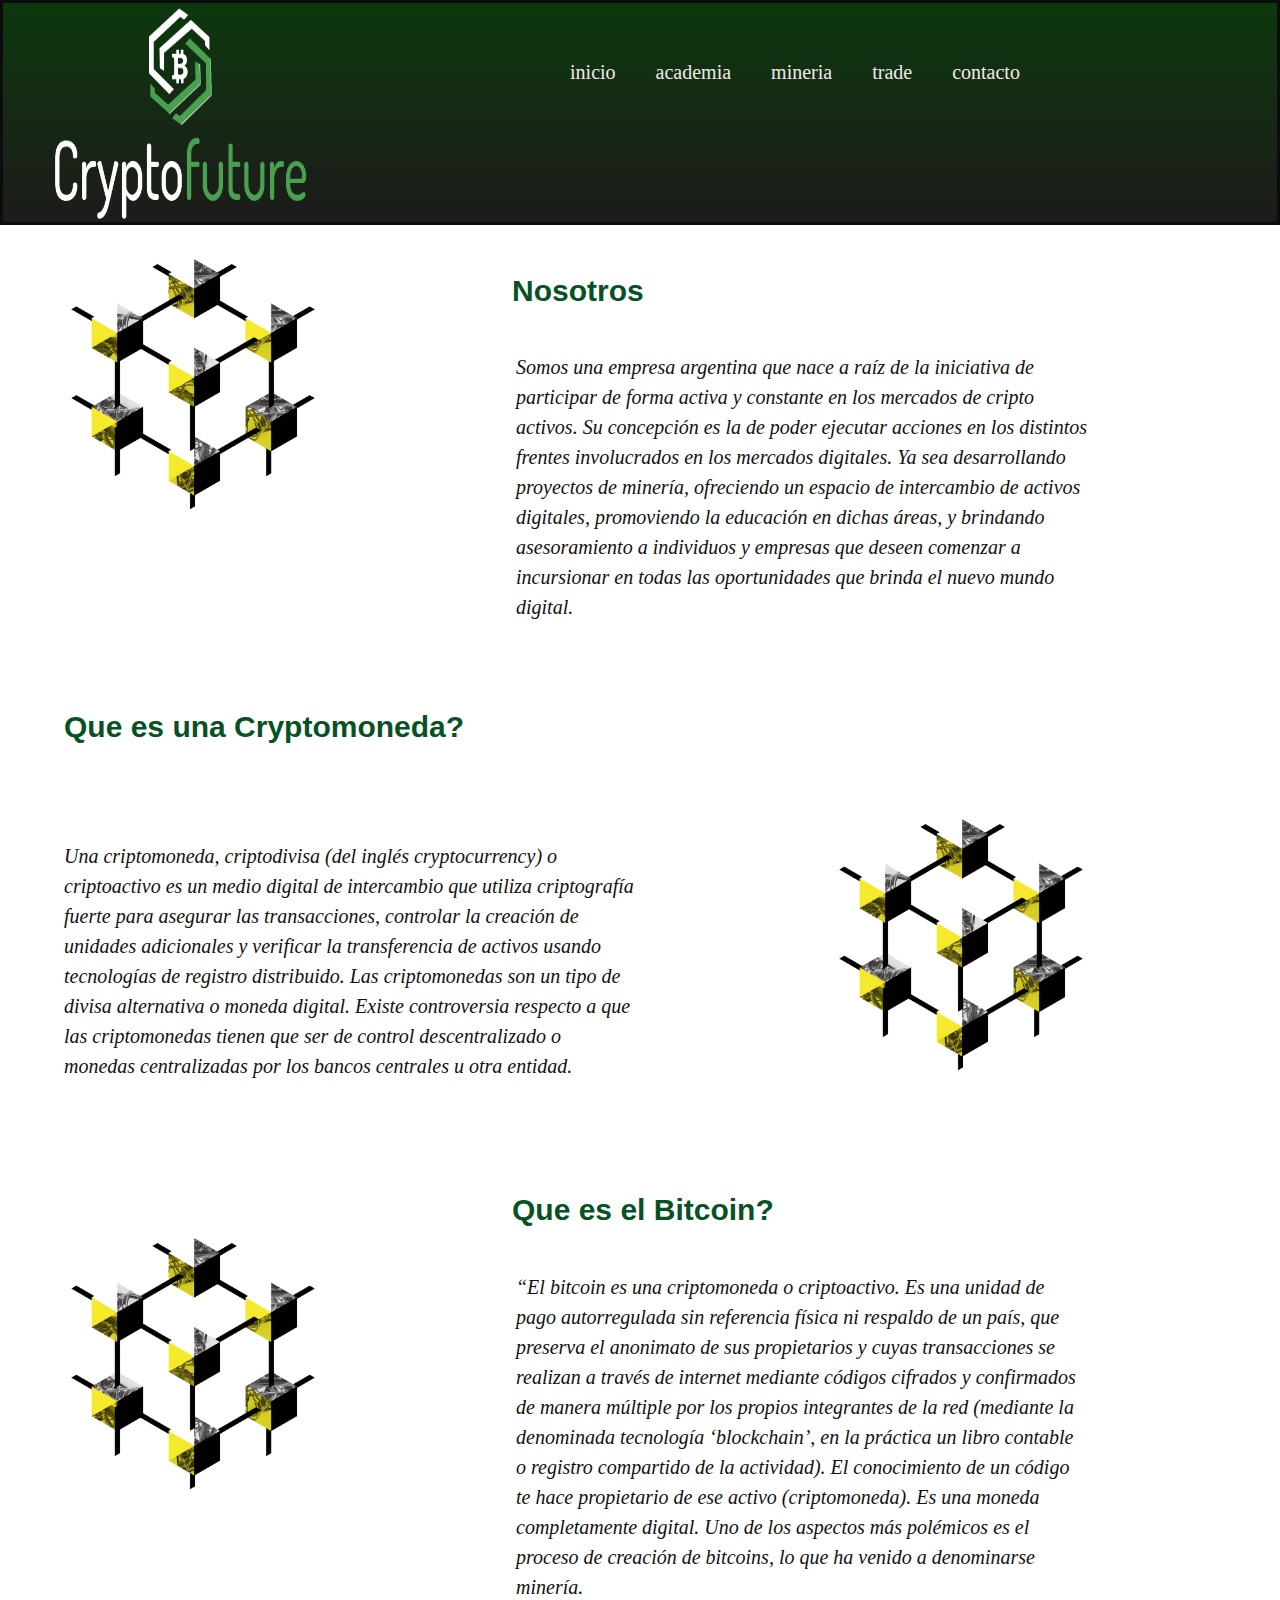
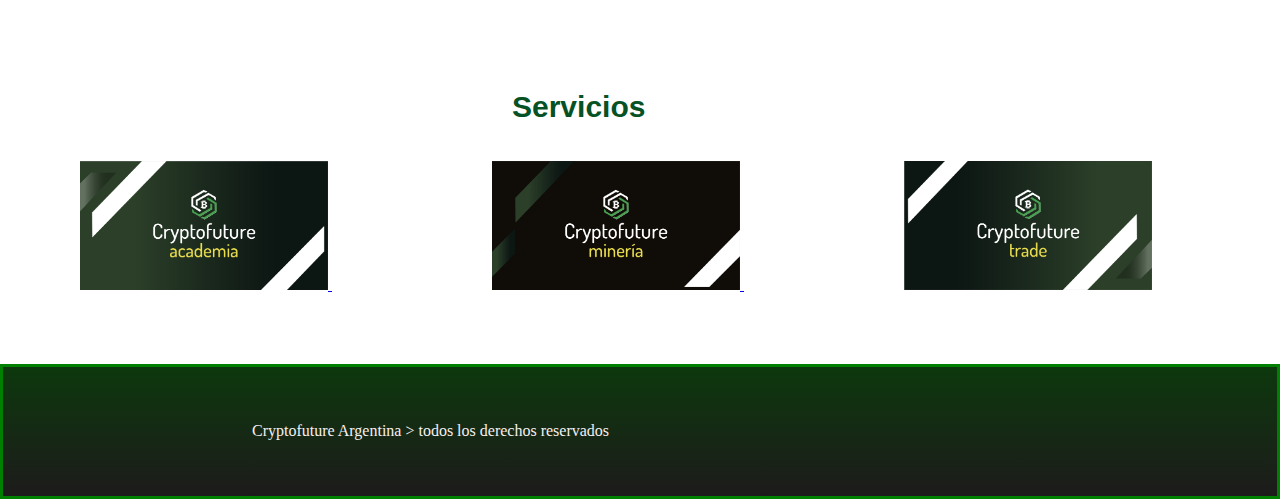
==== index.html @ be1bfe55 "primero commit" ====
<!DOCTYPE html>
<html lang="en">

<head>
    <meta charset="UTF-8">
    <meta http-equiv="X-UA-Compatible" content="IE=edge">
    <meta name="viewport" content="width=device-width, initial-scale=1.0">
    <link rel="stylesheet" href="../css/estilo.css">
    <link rel="stylesheet" href="https://use.fontawesome.com/releases/v5.15.4/css/all.css"
        integrity="sha384-DyZ88mC6Up2uqS4h/KRgHuoeGwBcD4Ng9SiP4dIRy0EXTlnuz47vAwmeGwVChigm" crossorigin="anonymous">


    <title>Cryptofuture</title>
</head>

<body >
    <div class="grillaPadre">
        <header class="header">
            
            <img class="logo" src="../img/logocrypto1.png" alt=" logo">

            <nav>
                
                <ul class="lista">
                    <li><a href="./index.html"> inicio</a>
                    </li>
                    <li> <a href="./academia.html"> academia </a>
                    </li>
                    <li> <a href="./mineria.html"> mineria </a>
                    </li>
                    <li> <a href="./trade.html"> trade </a>
                    </li>
                    <li><a href="./contacto.html"> contacto </a>
                    </li>

                </ul>
            </nav>
          

        </header>
        <br><br>
        <div class="Prin">

            <div class="main__div">
                <h2> Nosotros</h2>

                <div class="nosotros">
                    <img  src="../img/blockchain.png" alt="logoblock">
                    
                    <p class="main__parrafo1">Somos una empresa argentina que nace a raíz de la iniciativa de participar
                        de forma activa y constante en los mercados de cripto activos. Su concepción es la de poder
                        ejecutar acciones en los distintos frentes involucrados en los mercados digitales. Ya sea
                        desarrollando proyectos de minería, ofreciendo un espacio de intercambio de activos digitales,
                        promoviendo la educación en dichas áreas, y brindando asesoramiento a individuos y empresas que
                        deseen comenzar a incursionar en todas las oportunidades que brinda el nuevo mundo digital.</p>
                </div>
                <div class="crypto">
                    <section>
                     <h2> Que es una Cryptomoneda?</h2>
                     </section>


                    <p class="main__parrafo1">Una criptomoneda, criptodivisa (del inglés cryptocurrency) o criptoactivo
                        es un
                        medio digital de intercambio que utiliza criptografía fuerte para asegurar las transacciones,
                        controlar
                        la creación de unidades adicionales y verificar la transferencia de activos usando tecnologías
                        de
                        registro distribuido.​ Las criptomonedas son un tipo de divisa alternativa o moneda digital.
                        Existe
                        controversia respecto a que las criptomonedas tienen que ser de control descentralizado o
                        monedas
                        centralizadas por los bancos centrales u otra entidad.</p>
                    <img  src="../img/blockchain.png" alt="logoblock">
                    </div>
                <div class="nosotros">

                    <h2>Que es el Bitcoin?</h2>

                    <img src="../img/blockchain.png" alt="logoblock">

                    <p class="main__parrafo1">“El bitcoin es una criptomoneda o criptoactivo. Es una unidad de pago
                        autorregulada
                        sin referencia física ni respaldo de un país, que preserva el anonimato de sus propietarios y
                        cuyas
                        transacciones se realizan a través de internet mediante códigos cifrados y confirmados de manera
                        múltiple por los propios integrantes de la red (mediante la denominada tecnología ‘blockchain’,
                        en la
                        práctica un libro contable o registro compartido de la actividad). El conocimiento de un código
                        te hace
                        propietario de ese activo (criptomoneda). Es una moneda completamente digital. Uno de los
                        aspectos más
                        polémicos es el proceso de creación de bitcoins, lo que ha venido a denominarse minería.</p>
                    </div>

            







                </div>
            <div> 
                <h2>Servicios</h2> 
            </div>
            
           
            <section id="servicios">
                
                
                <a href="../pages/academia.html">
                  <img  src="../img/Academia 1-.png" alt=" academia">
                </a>
                <a href="../pages/mineria.html">
                  <img src="../img/Mineria 2-01 .png" alt="mineria">
                </a>
                <a href="../pages/trade.html">
                  <img src="../img/Trade 3-01.png" alt="trade">
                </a>
            </section>

        </div>
        <footer class="footer">


            <p> Cryptofuture Argentina > todos los derechos reservados</p>
            <div>
                <ul class="lista">
                    <li>
                        <i class="fab fa-instagram"></i>
                    </li>
                    <li>
                        <i class="fab fa-facebook-square"></i>
                    </li>
                    <li>
                        <i class="fab fa-twitter"></i>
                    </li>
                </ul>
            </div>

        </footer>
    </div>
</body>

</html>
---- css/estilo.css ----
* {
    margin: 0%;
    padding: 0%;
    box-sizing: border-box;
}
/* pagina principal */

.logo{
    margin-left: 50px;
    
}

    




header{
    background-image: linear-gradient(to top, rgb(29, 27, 27), rgb(13, 56, 13));
    display: flex;
    text-align: center;
    border: 3px solid rgb(11, 12, 12);
    flex-direction: row;
    justify-content: flex-start;
    background-size: 100%;
    width: 100%;
    height: 25vh;
    
    
    
}
.prin{
    height: 60vh;
    display: flex;
    flex-direction: inline;
}
.nosotros {
    margin-top: 25px;
}
    
   

.lista{
    display:inline-flex;

    padding: 7% ;
    width: 15%;
    font-size: 20px;
    margin-right: 50px;
    

    
}

    

 li { 
    display: inline-block;
   
    margin: 10px;
    padding: 10px;
    border-radius: 10%;
  
    
 }
 .lista li a{
    text-decoration: none;
    color: rgb(240, 234, 234);
  
   
}
.lista li:hover {
    background-color: rgb(8, 134, 56);
    border-radius: 20%;
    
}
h2{
    font-family: 'Roboto',Helvetica,Arial,Lucida,sans-serif;
    color: rgb(6, 82, 37);
    
    line-height: 1em;
    font-weight: bold;
    position: absolute;
    left: 40%;
    font-size: 30px;
    margin-top: 2%;
  
    
    
}

footer {
    display: flex;
    align-items: center;
    justify-content:space-evenly;
   color: rgb(245, 240, 240);
   background-image: linear-gradient(to top, rgb(29, 27, 27), rgb(13, 56, 13));
    text-align: left;
    border: solid 3px green;
    width: 100%;
    height: 15vh;
    
    
}


section{
    display: flex;
    justify-content: center;
}
 
.main__parrafo1{
    color: rgb(19, 16, 16);
    font-style: italic;
    font-size: 20px;
    line-height: 1.5;
    width: 700px;
    padding: 5%;
    display: inline-block;
    position: relative;
    margin-top: 3%;
  
    
    
}
.main__div .nosotros p{
    margin-left: 10%;
    padding-left: 5%;
    margin-top: 3%;
}
.main__div .nosotros img{
    margin-left: 5%;
    margin-bottom: 8%;
}
.main__div.crypto{
    display: flex;
    flex-direction: row;
}
.main__div .crypto p{
    margin-right: 5%;
}
.main__div .crypto img{
    margin-top: 10%;
    margin-left: 5%;
}
.crypto section h2{
    margin-inline-start: -35%;
}



img{
    width: 20%;
    height: 100%;
    
}

#servicios{
    display: inline-block;
    flex-direction: row;
    margin-bottom: 50px;
    margin-top: 75px;
    padding: 20px;
   
}
#servicios a{
    align-items: center;
    margin-right: 100px;
    margin-left: 60px;
    margin-top: 30px;
   
    
}

.grillaPadre{
    display: grid;
    grid-template-columns: 1fr, 1fr, 1fr,1fr;
    grid-template-rows: 1fr, 1fr, 1fr, 1fr;
    grid-template-areas:
    " header header header header"
    " prin prin prin prin"
    "prin prin prin prin "
    "footer footer footer footer";
}
.header{
    grid-area: header;
}
.prin{
    grid-area: prin;
}
.footer{
    grid-area: footer;
}






/* pagina academia */
.mainAcademia{
    display: flex;
    
}


.mainAcademia p{
    color: rgb(19, 16, 16);
    font-style: italic;
    font-size: 20px;
    line-height: 1.5;
    width: 700px;
    padding: 5%;
    display: inline-block;
    position: relative;
    margin-top: 5%;
    margin-left: 5%;
    

}


/* pagina mineria */
.mainMineria{ 
   display: flex;
    flex-direction: column;
  

   

}


.mainMineria h2{
    margin-top: 5%;
    margin-top: 5%;
}



/* pagina contacto */
.mainContacto{
    display: flex;
    margin-top: 0%;
} 
.mainContacto h2{
    margin-top: 0%;
}
.formulario{
    display: flexbox;
   margin-left: 10%;
  padding-top: 5%;
  margin-bottom: 10%;
  
}


.formulario input{
    display: block;
    width: 400px;
    height: 50px;
    border-radius: 7%;
    border-color: rgb(4, 167, 53);
    position: left;
    margin-top: 10%;
    color: rgb(15, 15, 15);
    
    font-style: bold;
    
}
.formulario input:hover{
    background-color: rgb(6, 100, 21);
}

.contacto{
    font-size: 25px;
    font-family: Arial, Helvetica, sans-serif;
    height: 30px;
    margin-right : 30%;
    margin-bottom: 10%;
   
}
.grillaContacto {
    display: grid; 
    grid-template-columns: 1.1fr 46.9% 1fr; 
    grid-template-rows: 2fr 6.5fr 1fr; 
    gap: 0px 0px; 
    grid-template-areas: 
      "header header header"
      ". mainContacto ."
      "footer footer footer"; 
  }
  .headerContacto { grid-area: header; }
  .mainContacto { grid-area: mainContacto; }
  .footerContacto { grid-area: footer; }
  


/* pagina trade */
.mainTrade{
    display: flex;
   
}
.mainTrade h2{
    margin-top: 5%;
}
    
.mainTrade p{
    padding: 5%;
    color: rgb(12, 11, 11);
    font-style: italic;
    font-size: 20px;
    line-height: 1.5;
    width: 700px;
    margin-left: 10px ;
    display: inline-block;
    position: relative;
    left: 15%;
    margin-top: 10%;
}
/* media para tablet */
    @media (max-width: 768px){
        
header{
   
    display: flex;
    
    flex-direction: inline block;
    width: 100%;
    height: 20vh;
    align-items: center;
    
    
    
}
.prin{
    width: 100%;
}
.lista{
    display:flex;
    
    padding: 7% ;

    font-size: 20px;
    
    
}}
/* para escritorio */
@media (max-width: 420px){
    header{
   
        display: flex;
        flex-direction:  column;
        width: 100vw;
        height: 25vh;
        align-items: center;
        
        
        
    }
    .nosotros img{
        display: none;
    }
    .nosotros{ flex-direction: column;}
    .crypto{
        max-width: 100%;
        flex-direction: row;
        align-items: center;
        
    }
    
#servicios{
    display: flex;
    flex-direction: column;
    margin-bottom: 50px;
    margin-top: 50px;
    padding: 20px;
    align-items: center;
   
}
#servicios a{
    
    width: 150 vw;
    margin-top: 30px;
   
    
}.formulario{
    display: flexbox;
   padding-left: 10%;
   padding-top: 5%;
   margin-bottom: 15%;
   margin-top: 5%;
   max-width: 30%;
 


}

.contacto{
    margin:5%;
   
}
.formulario input{
    width: auto;
    
}
.mainContacto{
    display: flex;
    flex-direction: column;
    width: 25%;
}

footer {
    display: flex;
  flex-direction: column;
    justify-content:space-evenly;
   color: rgb(245, 240, 240);
   
    text-align: center;
    
    width: 100%;
    height: 15vh;
    
    
}

        
    }
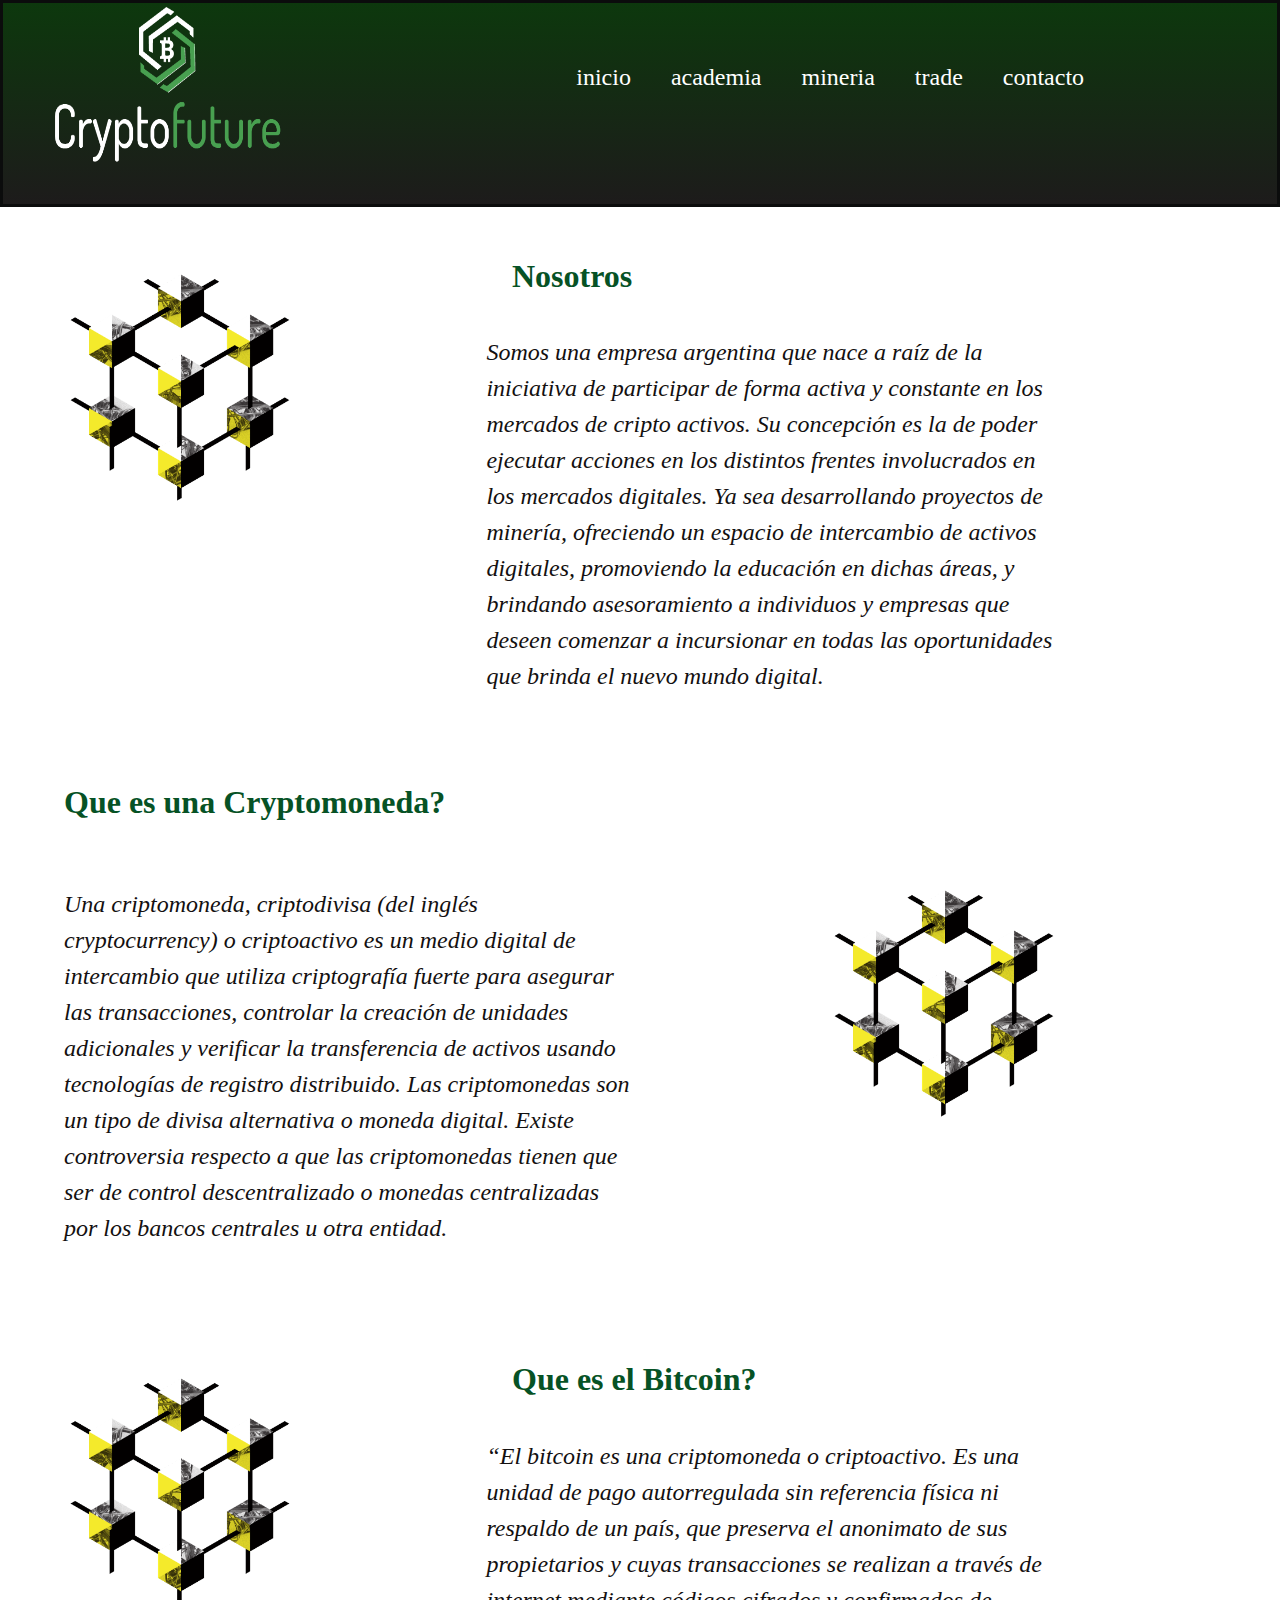
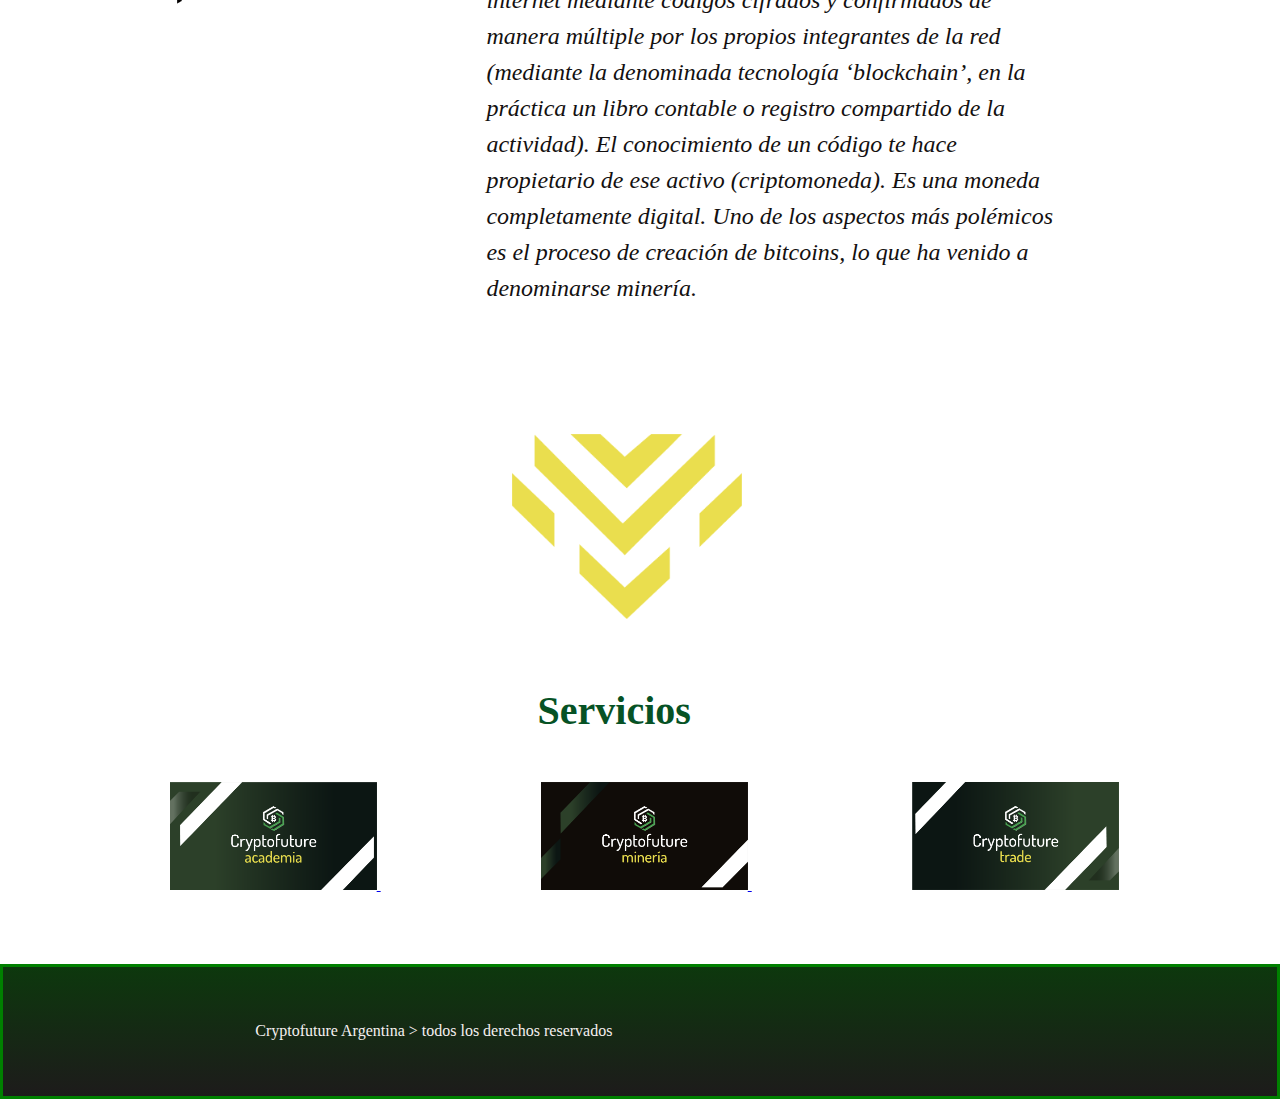
==== commit b7020f95: "acordion en contacto" ====
--- a/index.html
+++ b/index.html
@@ -5,6 +5,8 @@
     <meta charset="UTF-8">
     <meta http-equiv="X-UA-Compatible" content="IE=edge">
     <meta name="viewport" content="width=device-width, initial-scale=1.0">
+    <link href="https://cdn.jsdelivr.net/npm/bootstrap@5.1.3/dist/css/bootstrap.min.css" rel="stylesheet"
+        integrity="sha384-1BmE4kWBq78iYhFldvKuhfTAU6auU8tT94WrHftjDbrCEXSU1oBoqyl2QvZ6jIW3" crossorigin="anonymous">
     <link rel="stylesheet" href="../css/estilo.css">
     <link rel="stylesheet" href="https://use.fontawesome.com/releases/v5.15.4/css/all.css"
         integrity="sha384-DyZ88mC6Up2uqS4h/KRgHuoeGwBcD4Ng9SiP4dIRy0EXTlnuz47vAwmeGwVChigm" crossorigin="anonymous">
@@ -13,14 +15,14 @@
     <title>Cryptofuture</title>
 </head>
 
-<body >
-    <div class="grillaPadre">
+<body>
+    <div class=" grillaPadre">
         <header class="header">
-            
+
             <img class="logo" src="../img/logocrypto1.png" alt=" logo">
 
             <nav>
-                
+
                 <ul class="lista">
                     <li><a href="./index.html"> inicio</a>
                     </li>
@@ -35,18 +37,21 @@
 
                 </ul>
             </nav>
-          
+
 
         </header>
         <br><br>
         <div class="Prin">
 
             <div class="main__div">
+                <a href="">
+                    <i class="fab fa-whatsapp fixed"></i>
+                </a>
+
                 <h2> Nosotros</h2>
+                <div class="nosotros">
+                    <img src="../img/blockchain.png" alt="logoblock">
 
-                <div class="nosotros">
-                    <img  src="../img/blockchain.png" alt="logoblock">
-                    
                     <p class="main__parrafo1">Somos una empresa argentina que nace a raíz de la iniciativa de participar
                         de forma activa y constante en los mercados de cripto activos. Su concepción es la de poder
                         ejecutar acciones en los distintos frentes involucrados en los mercados digitales. Ya sea
@@ -55,12 +60,12 @@
                         deseen comenzar a incursionar en todas las oportunidades que brinda el nuevo mundo digital.</p>
                 </div>
                 <div class="crypto">
-                    <section>
-                     <h2> Que es una Cryptomoneda?</h2>
-                     </section>
+
+                    <h2> Que es una Cryptomoneda?</h2>
 
 
-                    <p class="main__parrafo1">Una criptomoneda, criptodivisa (del inglés cryptocurrency) o criptoactivo
+
+                    <p class="main__parrafo1 ">Una criptomoneda, criptodivisa (del inglés cryptocurrency) o criptoactivo
                         es un
                         medio digital de intercambio que utiliza criptografía fuerte para asegurar las transacciones,
                         controlar
@@ -71,8 +76,8 @@
                         controversia respecto a que las criptomonedas tienen que ser de control descentralizado o
                         monedas
                         centralizadas por los bancos centrales u otra entidad.</p>
-                    <img  src="../img/blockchain.png" alt="logoblock">
-                    </div>
+                    <img src="../img/blockchain.png" alt="logoblock">
+                </div>
                 <div class="nosotros">
 
                     <h2>Que es el Bitcoin?</h2>
@@ -91,9 +96,8 @@
                         propietario de ese activo (criptomoneda). Es una moneda completamente digital. Uno de los
                         aspectos más
                         polémicos es el proceso de creación de bitcoins, lo que ha venido a denominarse minería.</p>
-                    </div>
-
-            
+                </div>
+                <img class="iconoA" src="./img/icono amarillo.png" alt="flechaAbajo">
 
 
 
@@ -101,23 +105,24 @@
 
 
 
-                </div>
-            <div> 
-                <h2>Servicios</h2> 
+
             </div>
-            
-           
+            <div>
+                <h2 class="tituloServicios">Servicios</h2>
+            </div>
+
+
             <section id="servicios">
-                
-                
+
+
                 <a href="../pages/academia.html">
-                  <img  src="../img/Academia 1-.png" alt=" academia">
+                    <img src="../img/Academia 1-.png" alt=" academia">
                 </a>
                 <a href="../pages/mineria.html">
-                  <img src="../img/Mineria 2-01 .png" alt="mineria">
+                    <img src="../img/Mineria 2-01 .png" alt="mineria">
                 </a>
                 <a href="../pages/trade.html">
-                  <img src="../img/Trade 3-01.png" alt="trade">
+                    <img src="../img/Trade 3-01.png" alt="trade">
                 </a>
             </section>
 
@@ -142,6 +147,9 @@
 
         </footer>
     </div>
+    <script src="https://cdn.jsdelivr.net/npm/bootstrap@5.1.3/dist/js/bootstrap.bundle.min.js"
+        integrity="sha384-ka7Sk0Gln4gmtz2MlQnikT1wXgYsOg+OMhuP+IlRH9sENBO0LRn5q+8nbTov4+1p"
+        crossorigin="anonymous"></script>
 </body>
 
 </html>--- a/css/estilo.css
+++ b/css/estilo.css
@@ -9,12 +9,19 @@
     margin-left: 50px;
     
 }
-
-    
-
-
-
-
+.main__div i{
+    color: rgb(239, 245, 239);
+    background-color: green;
+    font-size: 70px;
+    border-radius: 15%;
+}
+.fixed{
+    position: fixed;
+    right: 50px;
+   
+}
+
+    
 header{
     background-image: linear-gradient(to top, rgb(29, 27, 27), rgb(13, 56, 13));
     display: flex;
@@ -23,8 +30,8 @@
     flex-direction: row;
     justify-content: flex-start;
     background-size: 100%;
-    width: 100%;
-    height: 25vh;
+    
+    height: 23vh;
     
     
     
@@ -36,23 +43,29 @@
 }
 .nosotros {
     margin-top: 25px;
-}
-    
+    display: flex;
+}
+.iconoA{
+    margin-left: 40%;
+    margin-top: 5%;
+    margin-bottom: 5%;
+    
+}
+
+
    
 
 .lista{
     display:inline-flex;
 
     padding: 7% ;
-    width: 15%;
-    font-size: 20px;
-    margin-right: 50px;
-    
-
-    
-}
-
-    
+    width: 10%;
+    font-size: 1.5em;
+    margin-right: 40px;
+    
+
+    
+}
 
  li { 
     display: inline-block;
@@ -60,12 +73,10 @@
     margin: 10px;
     padding: 10px;
     border-radius: 10%;
-  
-    
  }
  .lista li a{
     text-decoration: none;
-    color: rgb(240, 234, 234);
+    color: white;
   
    
 }
@@ -73,19 +84,18 @@
     background-color: rgb(8, 134, 56);
     border-radius: 20%;
     
+    
 }
 h2{
-    font-family: 'Roboto',Helvetica,Arial,Lucida,sans-serif;
+    font-family: Cambria, Cochin, Georgia, Times, 'Times New Roman', serif;
     color: rgb(6, 82, 37);
-    
-    line-height: 1em;
+    line-height: 1fr;
     font-weight: bold;
     position: absolute;
+    
     left: 40%;
-    font-size: 30px;
+    font-size: 2em;
     margin-top: 2%;
-  
-    
     
 }
 
@@ -97,28 +107,31 @@
    background-image: linear-gradient(to top, rgb(29, 27, 27), rgb(13, 56, 13));
     text-align: left;
     border: solid 3px green;
-    width: 100%;
+    
     height: 15vh;
-    
-    
 }
 
 
 section{
     display: flex;
-    justify-content: center;
-}
+    justify-content:space-around;
+    margin-left: 7%;
+    margin-top: 5%;
+  
+}
+
+
  
 .main__parrafo1{
     color: rgb(19, 16, 16);
     font-style: italic;
-    font-size: 20px;
+    font-size: 1.5em;
     line-height: 1.5;
     width: 700px;
     padding: 5%;
     display: inline-block;
     position: relative;
-    margin-top: 3%;
+    margin-top: 5%;
   
     
     
@@ -128,7 +141,8 @@
     padding-left: 5%;
     margin-top: 3%;
 }
-.main__div .nosotros img{
+ .main__div .nosotros img{
+   margin-top: 3%;    
     margin-left: 5%;
     margin-bottom: 8%;
 }
@@ -143,15 +157,14 @@
     margin-top: 10%;
     margin-left: 5%;
 }
-.crypto section h2{
-    margin-inline-start: -35%;
-}
-
-
+.main__div .crypto h2{
+    left: 5%;
+}
 
 img{
-    width: 20%;
-    height: 100%;
+    width: 18%;
+    height: 80%;
+    
     
 }
 
@@ -171,11 +184,18 @@
    
     
 }
+.tituloServicios{
+    left: 42%;
+    font-size: 2.5em;
+    margin-top: 0;
+}
+.crypto{
+    display: flex;
+}
 
 .grillaPadre{
     display: grid;
-    grid-template-columns: 1fr, 1fr, 1fr,1fr;
-    grid-template-rows: 1fr, 1fr, 1fr, 1fr;
+   
     grid-template-areas:
     " header header header header"
     " prin prin prin prin"
@@ -192,29 +212,39 @@
     grid-area: footer;
 }
 
-
-
-
-
-
 /* pagina academia */
 .mainAcademia{
     display: flex;
-    
-}
-
+    flex-direction: column;
+    
+}
+.imagenAcademia{
+    position: fixed;
+    height: 30%;
+    margin-top: 5%;
+}
+.boots{
+    width: 70%;
+    margin: 0 auto;
+    margin-bottom: 5%;
+}
+
+.imagen{
+    margin-left: 30%;
+    width: 500px;
+}
 
 .mainAcademia p{
     color: rgb(19, 16, 16);
     font-style: italic;
-    font-size: 20px;
+    font-size: 1.5em;
     line-height: 1.5;
     width: 700px;
     padding: 5%;
     display: inline-block;
     position: relative;
     margin-top: 5%;
-    margin-left: 5%;
+    margin-left: 30%;
     
 
 }
@@ -224,33 +254,64 @@
 .mainMineria{ 
    display: flex;
     flex-direction: column;
-  
-
-   
-
-}
-
+
+}
+.mainMineria p{
+    
+    margin-left: 30%;
+   
+}
+.blockchain{
+    right: 25%;
+    bottom: 25%;
+    padding-bottom: 5%;
+   
+}
 
 .mainMineria h2{
-    margin-top: 5%;
-    margin-top: 5%;
-}
-
-
+    margin-top: 3%;
+    margin-bottom: 5%;
+    
+}
+.imagenMineria{
+    position: fixed;
+    height: 20em;
+}
 
 /* pagina contacto */
+.mainContacto i{
+    color: rgb(239, 245, 239);
+    background-color: green;
+    font-size: 70px;
+    border-radius: 15%;
+}
+.fixed{
+    position: fixed;
+    right: 50px;
+    
+}
+.margen{
+   padding: 5%;
+    margin-bottom: 5%;
+}
+
 .mainContacto{
     display: flex;
     margin-top: 0%;
+    flex-direction: column;
 } 
 .mainContacto h2{
     margin-top: 0%;
+    position: absolute;
 }
 .formulario{
+
     display: flexbox;
-   margin-left: 10%;
+    
+   margin-left: 20%;
   padding-top: 5%;
   margin-bottom: 10%;
+  color: rgb(15, 15, 15);
   
 }
 
@@ -263,23 +324,34 @@
     border-color: rgb(4, 167, 53);
     position: left;
     margin-top: 10%;
-    color: rgb(15, 15, 15);
-    
-    font-style: bold;
+    font-weight: bold;
     
 }
 .formulario input:hover{
     background-color: rgb(6, 100, 21);
+    color: rgb(238, 231, 231);
 }
 
 .contacto{
-    font-size: 25px;
+    font-size: 2em;
     font-family: Arial, Helvetica, sans-serif;
     height: 30px;
     margin-right : 30%;
     margin-bottom: 10%;
    
 }
+.boton{
+    margin-left: 100%;
+    color: white;
+    background-color: green;
+    font-weight: bold;
+}
+.accordion-body{
+    
+        padding: 5rem 1.25rem;
+    
+}
+
 .grillaContacto {
     display: grid; 
     grid-template-columns: 1.1fr 46.9% 1fr; 
@@ -297,136 +369,73 @@
 
 
 /* pagina trade */
+
+
 .mainTrade{
     display: flex;
-   
-}
+  
+}
+
+
 .mainTrade h2{
     margin-top: 5%;
+    color: rgb(6, 63, 15);
+    font-size: bold;
 }
     
 .mainTrade p{
     padding: 5%;
-    color: rgb(12, 11, 11);
+    color: rgb(15, 15, 15);
     font-style: italic;
-    font-size: 20px;
+    font-size: 1.5em;
     line-height: 1.5;
     width: 700px;
     margin-left: 10px ;
     display: inline-block;
     position: relative;
     left: 15%;
-    margin-top: 10%;
+    margin-top: 5%;
 }
 /* media para tablet */
-    @media (max-width: 768px){
-        
-header{
-   
-    display: flex;
-    
-    flex-direction: inline block;
-    width: 100%;
-    height: 20vh;
-    align-items: center;
-    
-    
-    
-}
-.prin{
-    width: 100%;
-}
-.lista{
-    display:flex;
-    
-    padding: 7% ;
-
-    font-size: 20px;
-    
-    
-}}
-/* para escritorio */
-@media (max-width: 420px){
-    header{
-   
-        display: flex;
-        flex-direction:  column;
-        width: 100vw;
-        height: 25vh;
-        align-items: center;
-        
-        
-        
+@media (max-width: 768px) {
+    .header{
+        text-align: left;
     }
-    .nosotros img{
-        display: none;
+    .main__parrafo1{
+        max-width: 500px;
     }
-    .nosotros{ flex-direction: column;}
-    .crypto{
-        max-width: 100%;
-        flex-direction: row;
-        align-items: center;
-        
-    }
-    
-#servicios{
-    display: flex;
-    flex-direction: column;
-    margin-bottom: 50px;
-    margin-top: 50px;
-    padding: 20px;
-    align-items: center;
-   
-}
-#servicios a{
-    
-    width: 150 vw;
-    margin-top: 30px;
-   
-    
-}.formulario{
-    display: flexbox;
-   padding-left: 10%;
-   padding-top: 5%;
-   margin-bottom: 15%;
-   margin-top: 5%;
-   max-width: 30%;
- 
-
-
-}
-
-.contacto{
-    margin:5%;
-   
-}
-.formulario input{
-    width: auto;
-    
-}
-.mainContacto{
-    display: flex;
-    flex-direction: column;
-    width: 25%;
-}
-
-footer {
-    display: flex;
-  flex-direction: column;
-    justify-content:space-evenly;
-   color: rgb(245, 240, 240);
-   
-    text-align: center;
-    
-    width: 100%;
-    height: 15vh;
-    
-    
-}
-
-        
-    }
-
-
-
-
+    #servicios a{
+       
+       margin-right: 30px;
+       margin-left: 50px;
+       margin-top: 30px;
+       
+      
+       
+   }
+       
+}
+   @media (max-width: 425px){
+       .grillaPadre{
+           display: grid;
+           
+       }
+      .header{
+          width: 100%;
+      }
+      #servicios a{
+       
+       margin-right: 20px;
+       margin-left: 40px;
+       margin-top: 30px;
+       
+      
+       
+   }
+       
+      
+   }
+
+
+
+
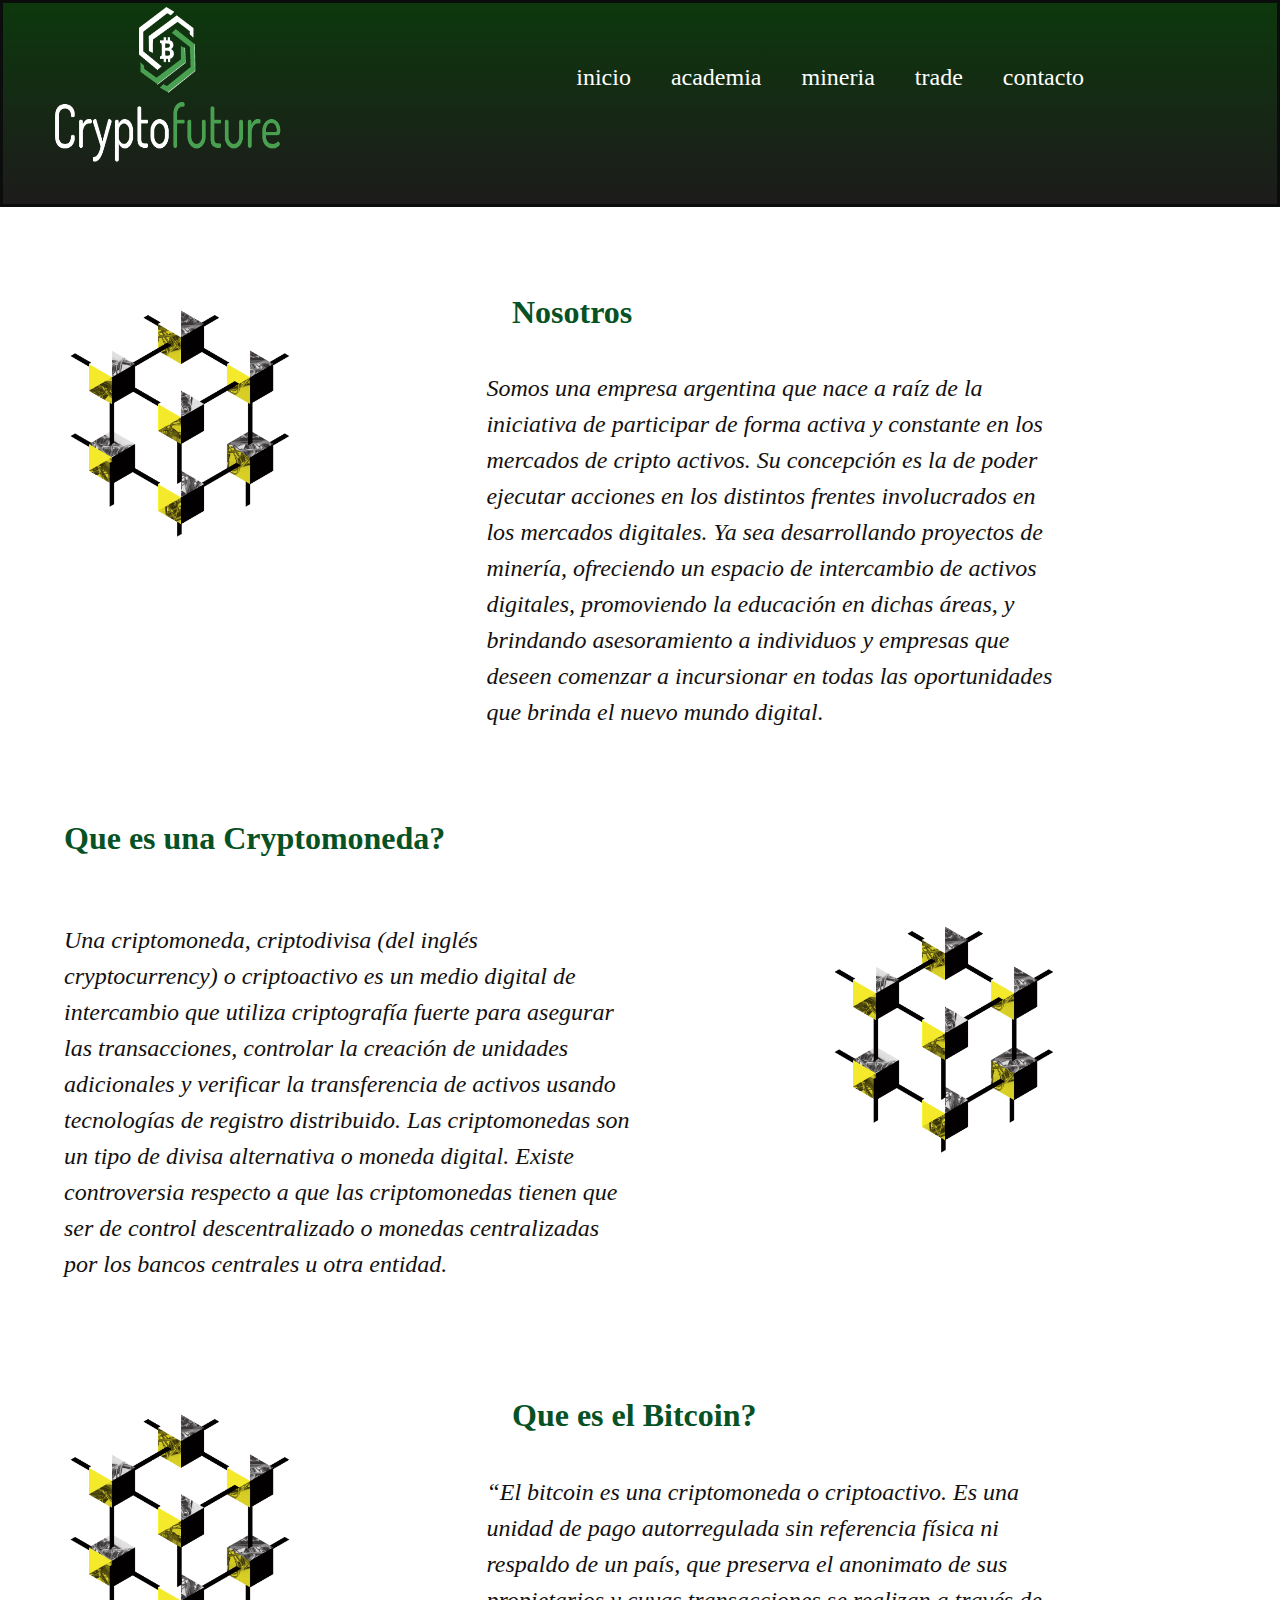
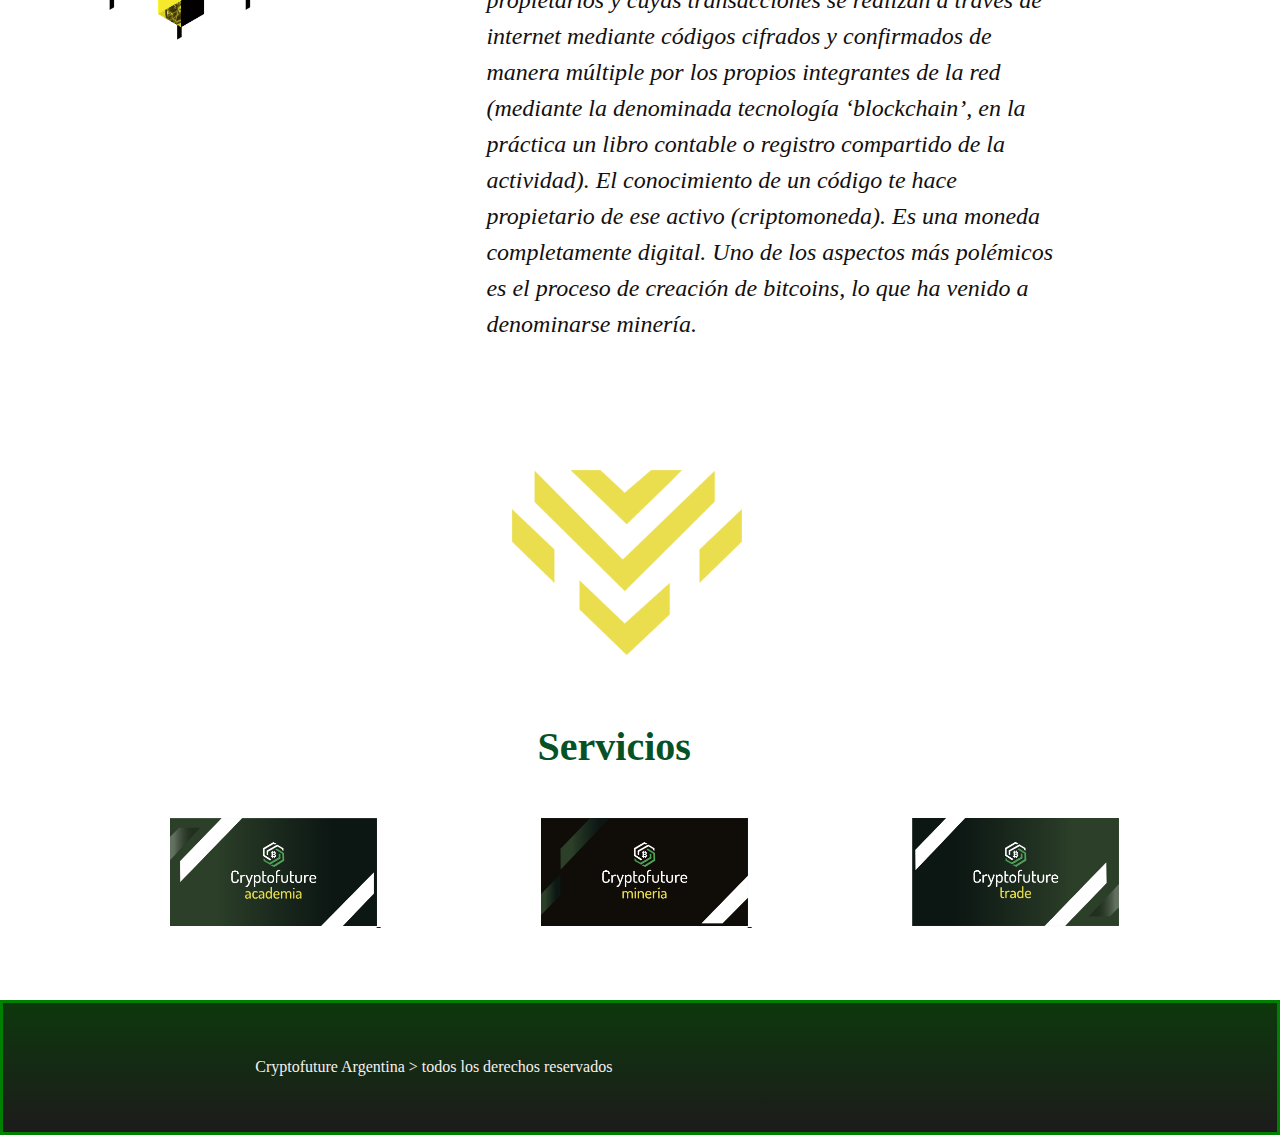
==== commit 72858939: "agregue transformaciones" ====
--- a/index.html
+++ b/index.html
@@ -16,137 +16,133 @@
 </head>
 
 <body>
-    <div class=" grillaPadre">
-        <header class="header">
 
-            <img class="logo" src="../img/logocrypto1.png" alt=" logo">
+    <header class="header ">
 
-            <nav>
+        <img class="logo" src="../img/logocrypto1.png" alt=" logo">
 
-                <ul class="lista">
-                    <li><a href="./index.html"> inicio</a>
-                    </li>
-                    <li> <a href="./academia.html"> academia </a>
-                    </li>
-                    <li> <a href="./mineria.html"> mineria </a>
-                    </li>
-                    <li> <a href="./trade.html"> trade </a>
-                    </li>
-                    <li><a href="./contacto.html"> contacto </a>
-                    </li>
+        <nav>
 
-                </ul>
-            </nav>
+            <ul class="lista">
+                <li><a href="./index.html"> inicio</a>
+                </li>
+                <li> <a href="./pages/academia.html"> academia </a>
+                </li>
+                <li> <a href="./pages/mineria.html"> mineria </a>
+                </li>
+                <li> <a href="./pages/trade.html"> trade </a>
+                </li>
+                <li><a href="./contacto.html"> contacto </a>
+                </li>
 
-
-        </header>
-        <br><br>
-        <div class="Prin">
-
-            <div class="main__div">
-                <a href="">
-                    <i class="fab fa-whatsapp fixed"></i>
-                </a>
-
-                <h2> Nosotros</h2>
-                <div class="nosotros">
-                    <img src="../img/blockchain.png" alt="logoblock">
-
-                    <p class="main__parrafo1">Somos una empresa argentina que nace a raíz de la iniciativa de participar
-                        de forma activa y constante en los mercados de cripto activos. Su concepción es la de poder
-                        ejecutar acciones en los distintos frentes involucrados en los mercados digitales. Ya sea
-                        desarrollando proyectos de minería, ofreciendo un espacio de intercambio de activos digitales,
-                        promoviendo la educación en dichas áreas, y brindando asesoramiento a individuos y empresas que
-                        deseen comenzar a incursionar en todas las oportunidades que brinda el nuevo mundo digital.</p>
-                </div>
-                <div class="crypto">
-
-                    <h2> Que es una Cryptomoneda?</h2>
+            </ul>
+        </nav>
 
 
 
-                    <p class="main__parrafo1 ">Una criptomoneda, criptodivisa (del inglés cryptocurrency) o criptoactivo
-                        es un
-                        medio digital de intercambio que utiliza criptografía fuerte para asegurar las transacciones,
-                        controlar
-                        la creación de unidades adicionales y verificar la transferencia de activos usando tecnologías
-                        de
-                        registro distribuido.​ Las criptomonedas son un tipo de divisa alternativa o moneda digital.
-                        Existe
-                        controversia respecto a que las criptomonedas tienen que ser de control descentralizado o
-                        monedas
-                        centralizadas por los bancos centrales u otra entidad.</p>
-                    <img src="../img/blockchain.png" alt="logoblock">
-                </div>
-                <div class="nosotros">
+    </header>
+    <br><br>
+    <div class=" Prin">
 
-                    <h2>Que es el Bitcoin?</h2>
 
-                    <img src="../img/blockchain.png" alt="logoblock">
+        <div class="main__div">
+            <a href="">
+                <i class="fab fa-whatsapp fixed"></i>
+            </a>
 
-                    <p class="main__parrafo1">“El bitcoin es una criptomoneda o criptoactivo. Es una unidad de pago
-                        autorregulada
-                        sin referencia física ni respaldo de un país, que preserva el anonimato de sus propietarios y
-                        cuyas
-                        transacciones se realizan a través de internet mediante códigos cifrados y confirmados de manera
-                        múltiple por los propios integrantes de la red (mediante la denominada tecnología ‘blockchain’,
-                        en la
-                        práctica un libro contable o registro compartido de la actividad). El conocimiento de un código
-                        te hace
-                        propietario de ese activo (criptomoneda). Es una moneda completamente digital. Uno de los
-                        aspectos más
-                        polémicos es el proceso de creación de bitcoins, lo que ha venido a denominarse minería.</p>
-                </div>
-                <img class="iconoA" src="./img/icono amarillo.png" alt="flechaAbajo">
+            <h2> Nosotros</h2>
+            <div class="nosotros">
+                <img src="../img/blockchain.png" alt="logoblock">
+
+                <p class="main__parrafo1">Somos una empresa argentina que nace a raíz de la iniciativa de participar
+                    de forma activa y constante en los mercados de cripto activos. Su concepción es la de poder
+                    ejecutar acciones en los distintos frentes involucrados en los mercados digitales. Ya sea
+                    desarrollando proyectos de minería, ofreciendo un espacio de intercambio de activos digitales,
+                    promoviendo la educación en dichas áreas, y brindando asesoramiento a individuos y empresas que
+                    deseen comenzar a incursionar en todas las oportunidades que brinda el nuevo mundo digital.</p>
+            </div>
+            <div class="crypto">
+
+                <h2> Que es una Cryptomoneda?</h2>
 
 
 
+                <p class="main__parrafo1 ">Una criptomoneda, criptodivisa (del inglés cryptocurrency) o criptoactivo
+                    es un
+                    medio digital de intercambio que utiliza criptografía fuerte para asegurar las transacciones,
+                    controlar
+                    la creación de unidades adicionales y verificar la transferencia de activos usando tecnologías
+                    de
+                    registro distribuido.​ Las criptomonedas son un tipo de divisa alternativa o moneda digital.
+                    Existe
+                    controversia respecto a que las criptomonedas tienen que ser de control descentralizado o
+                    monedas
+                    centralizadas por los bancos centrales u otra entidad.</p>
+                <img src="../img/blockchain.png" alt="logoblock">
+            </div>
+            <div class="nosotros ">
+
+                <h2>Que es el Bitcoin?</h2>
+
+                <img src="../img/blockchain.png" alt="logoblock">
+
+                <p class="main__parrafo1">“El bitcoin es una criptomoneda o criptoactivo. Es una unidad de pago
+                    autorregulada
+                    sin referencia física ni respaldo de un país, que preserva el anonimato de sus propietarios y
+                    cuyas
+                    transacciones se realizan a través de internet mediante códigos cifrados y confirmados de manera
+                    múltiple por los propios integrantes de la red (mediante la denominada tecnología ‘blockchain’,
+                    en la
+                    práctica un libro contable o registro compartido de la actividad). El conocimiento de un código
+                    te hace
+                    propietario de ese activo (criptomoneda). Es una moneda completamente digital. Uno de los
+                    aspectos más
+                    polémicos es el proceso de creación de bitcoins, lo que ha venido a denominarse minería.</p>
+            </div>
+            <img class="iconoA" src="./img/icono amarillo.png" alt="flechaAbajo">
+
+        </div>
+
+        <div>
+            <h2 class="tituloServicios">Servicios</h2>
+        </div>
 
 
+        <section id="servicios">
 
 
+            <a href="../pages/academia.html">
+                <img src="../img/Academia 1-.png" alt=" academia">
+            </a>
+            <a href="../pages/mineria.html">
+                <img src="../img/Mineria 2-01 .png" alt="mineria">
+            </a>
+            <a href="../pages/trade.html">
+                <img src="../img/Trade 3-01.png" alt="trade">
+            </a>
+        </section>
 
-            </div>
-            <div>
-                <h2 class="tituloServicios">Servicios</h2>
-            </div>
+    </div>
+    <footer class="footer  ">
 
 
-            <section id="servicios">
+        <p> Cryptofuture Argentina > todos los derechos reservados</p>
+        <div>
+            <ul class="lista">
+                <li>
+                    <i class="fab fa-instagram"></i>
+                </li>
+                <li>
+                    <i class="fab fa-facebook-square"></i>
+                </li>
+                <li>
+                    <i class="fab fa-twitter"></i>
+                </li>
+            </ul>
+        </div>
 
+    </footer>
 
-                <a href="../pages/academia.html">
-                    <img src="../img/Academia 1-.png" alt=" academia">
-                </a>
-                <a href="../pages/mineria.html">
-                    <img src="../img/Mineria 2-01 .png" alt="mineria">
-                </a>
-                <a href="../pages/trade.html">
-                    <img src="../img/Trade 3-01.png" alt="trade">
-                </a>
-            </section>
-
-        </div>
-        <footer class="footer">
-
-
-            <p> Cryptofuture Argentina > todos los derechos reservados</p>
-            <div>
-                <ul class="lista">
-                    <li>
-                        <i class="fab fa-instagram"></i>
-                    </li>
-                    <li>
-                        <i class="fab fa-facebook-square"></i>
-                    </li>
-                    <li>
-                        <i class="fab fa-twitter"></i>
-                    </li>
-                </ul>
-            </div>
-
-        </footer>
-    </div>
     <script src="https://cdn.jsdelivr.net/npm/bootstrap@5.1.3/dist/js/bootstrap.bundle.min.js"
         integrity="sha384-ka7Sk0Gln4gmtz2MlQnikT1wXgYsOg+OMhuP+IlRH9sENBO0LRn5q+8nbTov4+1p"
         crossorigin="anonymous"></script>
--- a/css/estilo.css
+++ b/css/estilo.css
@@ -165,7 +165,11 @@
     width: 18%;
     height: 80%;
     
-    
+}
+img:hover{
+    transform: scale(1.3);
+    transition-property: all;
+    transition-duration: 1.5s;
 }
 
 #servicios{
@@ -193,35 +197,25 @@
     display: flex;
 }
 
-.grillaPadre{
-    display: grid;
-   
-    grid-template-areas:
-    " header header header header"
-    " prin prin prin prin"
-    "prin prin prin prin "
-    "footer footer footer footer";
-}
-.header{
-    grid-area: header;
-}
-.prin{
-    grid-area: prin;
-}
-.footer{
-    grid-area: footer;
-}
-
+
+.iconoA:hover{
+    transform: scale(1.3);
+    transition-property: all;
+    transition-duration: 1.5s;
+}
 /* pagina academia */
 .mainAcademia{
     display: flex;
     flex-direction: column;
+    margin-top: 3%;
     
 }
 .imagenAcademia{
     position: fixed;
     height: 30%;
-    margin-top: 5%;
+    width: 13%;
+    margin-left: 5%;
+ 
 }
 .boots{
     width: 70%;
@@ -231,7 +225,7 @@
 
 .imagen{
     margin-left: 30%;
-    width: 500px;
+    width: 400px;
 }
 
 .mainAcademia p{
@@ -275,10 +269,19 @@
 }
 .imagenMineria{
     position: fixed;
-    height: 20em;
+    height: 35%;
+    width: 13%;
+    margin-left: 5%;
+ 
 }
 
 /* pagina contacto */
+.mainContacto h2:hover{
+    transform: scale(1.3);
+    transition-property: all;
+    transition-duration: 1.5s;
+}
+
 .mainContacto i{
     color: rgb(239, 245, 239);
     background-color: green;
@@ -288,6 +291,11 @@
 .fixed{
     position: fixed;
     right: 50px;
+    color: rgb(239, 245, 239);
+    background-color: green;
+    font-size: 70px;
+    border-radius: 15%;
+   margin-top: 20PX;
     
 }
 .margen{
@@ -375,6 +383,12 @@
     display: flex;
   
 }
+.imagenTrade{
+    height: 30%;
+    width: 13%;
+    margin-left: 5%;
+ 
+}
 
 
 .mainTrade h2{
@@ -396,46 +410,82 @@
     left: 15%;
     margin-top: 5%;
 }
-/* media para tablet */
-@media (max-width: 768px) {
-    .header{
-        text-align: left;
-    }
-    .main__parrafo1{
-        max-width: 500px;
-    }
-    #servicios a{
-       
-       margin-right: 30px;
-       margin-left: 50px;
-       margin-top: 30px;
-       
-      
-       
+/* media para mobile */
+
+@media (max-width: 425px){
+     
+    .header {
+        flex-direction: column;
+    }
+    .header .logo{
+        
+            margin-left: 175px;
+            margin-top: 0.5em;
+        
+    }
+    .lista{
+        margin-right: 0;
+        padding: 5%;
+    }
+    .lista li{
+        display: inline-flex;
+        font-size: 0.8em;
+    }
+     .main__parrafo1{
+         
+         padding: 10%;
+     }
+     .main__div a{
+       display: none;
+
+     }
+     .main__div .nosotros p {
+         
+         padding-left: 0;
+     }
+     .main__div .nosotros img{
+         display: none;
+     }
+     .main__div .crypto img {
+         display: none;
+     }
+     .main__div .crypto p {
+        margin-top: 5%;
+    }
+     h2{
+         left: 30%;
+     }
+     .nosotros h2{
+         left: 20%;
+     }
+     .iconoA {
+         margin-top: 0%;
+         margin-left: 35%;
+         width: 25%;
+     }
+     #servicios{
+         padding: 0;
+     }
+     #servicios a{
+        align-items: center;
+        margin-right: 40px;
+        margin-top: 30px;
+        margin-left: 10px;
+        padding: 10px;
+    }
+    #servicios img{
+        width: 80%;
+    }
+    footer p{
+        margin-top: 10px;
+        margin-bottom: 1rem;
+        margin-left: 10px;
+    }
+    .tituloServicios {
+        left: 30%;
+    
    }
-       
-}
-   @media (max-width: 425px){
-       .grillaPadre{
-           display: grid;
-           
-       }
-      .header{
-          width: 100%;
-      }
-      #servicios a{
-       
-       margin-right: 20px;
-       margin-left: 40px;
-       margin-top: 30px;
-       
-      
-       
    }
-       
-      
-   }
-
-
-
-
+
+
+
